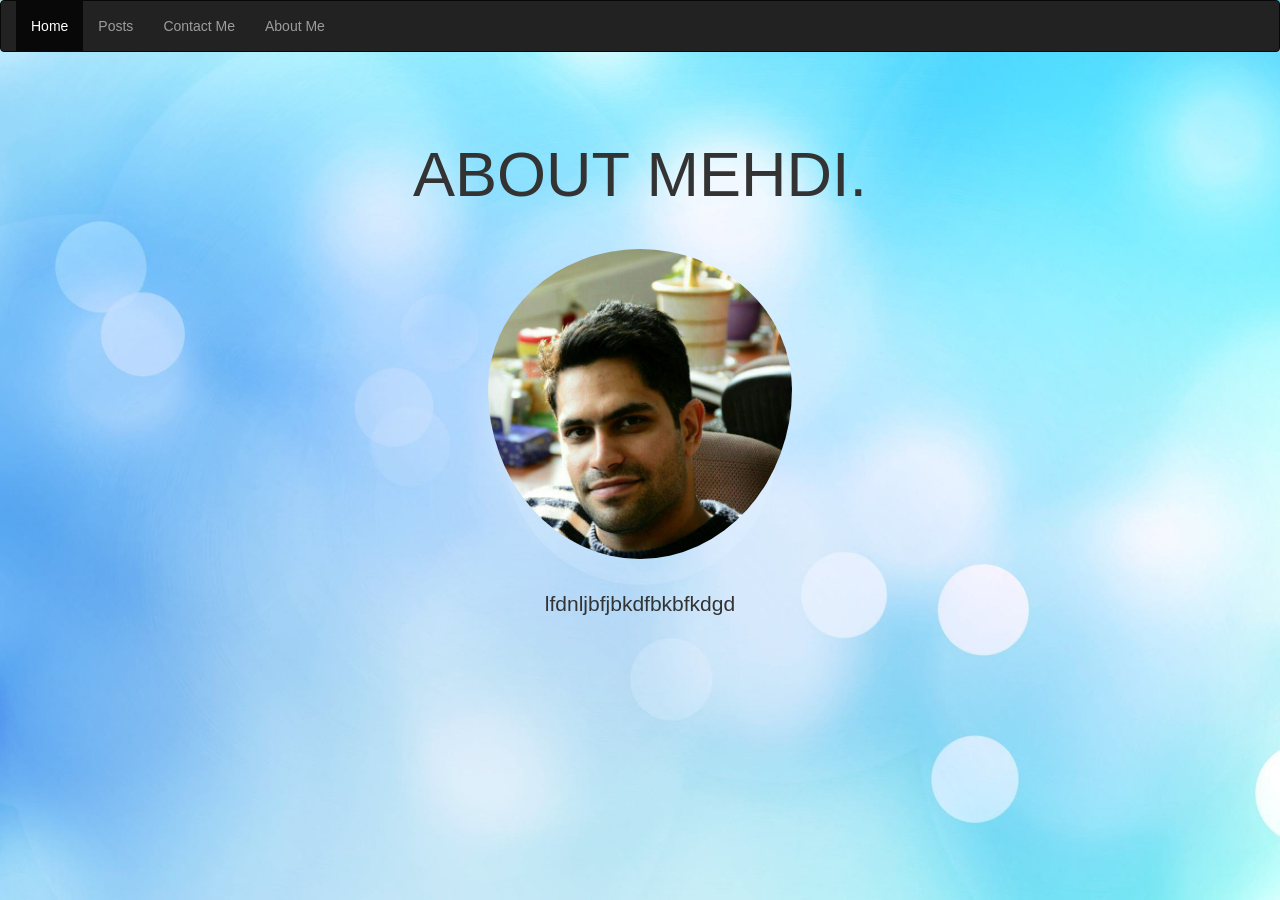
==== About-Me.html @ a386a379 "First commit" ====
<!DOCTYPE html>
<html lang="en">
  <head>
    <meta name="viewport" content="width=device-width, initial-scale=1">
    <title>Welcome To Mehdi website.</title>
    <link rel="stylesheet" type="text/css" href="css/style.css" >
    <link rel="stylesheet" type="text/css" href="css/bootstrap.min.css">
    <link rel="stylesheet" type="text/css" href="css/font-awesome.min.css">
    <link rel="stylesheet" type="text/css" href="css/bootstrap-social.css">
    <link rel="stylesheet" href="https://cdnjs.cloudflare.com/ajax/libs/font-awesome/4.6.3/css/font-awesome.min.css">
    <script src="jquery.min.js"></script>
    <script src="bootstrap.min.js"></script>
  </head>

  <body>
        <nav class="navbar navbar-inverse">
            <div class="container-fluid">
                <ul class="nav navbar-nav">
                  <li class="active"><a href="index.html">Home</a></li>
                  <li><a href="#">Posts</a></li>
                  <li><a href="#">Contact Me</a></li>
                  <li><a href="About-Me">About Me</a></li>
                </ul>
            </div>
        </nav>
 
           <div class="jumbotron jumbotron-fluid" align="center">
              <div class="container">
                <h1>ABOUT MEHDI.</h1>
              </div>
                <div class="container" align="center">
                  <img src="Me.jpg" class="img-circle" alt="Cinque Terre" width="304" height="340" style="padding-top:30px"> 
                </div>
 <p style="padding-top:30px">lfdnljbfjbkdfbkbfkdgd</p>
              <!-- <p><a class="btn btn-primary btn-lg" href="#" role="button">Learn more</a></p> -->
           </div>


    </div>
  </body>    
</html>
---- css/style.css ----
body {
    background-color: black;
    background: url(bg-3.jpg) no-repeat center center fixed; 
    -webkit-background-size: cover;
    -moz-background-size: cover;
    -o-background-size: cover;
    background-size: cover;
}


.panel{

    background-color: transparent;
}


.panel-default{
    background-color: transparent;
}

.jumbotron{
    background-color:transparent !important; 
    
}



.jumbotron h1{
    color: #fff;
}


.footer{
    margin-top: 50px;
    padding-top: 50px;
}

.navbar.navbar-default.navbar-fixed-bottom.navbar-transparent{
    background-color: transparent;
}


/* for social colors */
.btn-linkedin {
    background-color: #007bb6;
    border-color: rgba(0, 0, 0, 0.2);
    color: #fff;
}

.btn-linkedin:hover {
    background-color: #005983;
    border-color: rgba(0, 0, 0, 0.2);
    color: #fff;
}


.btn-facebook {
    background-color: #3b5998;
    border-color: rgba(0, 0, 0, 0.2);
    color: #fff;
}

.btn-facebook:hover {
    background-color: #2d4373;
    border-color: rgba(0, 0, 0, 0.2);
    color: #fff;
}

.btn-instagram {
    background-color: #3f729b;
    border-color: rgba(0, 0, 0, 0.2);
    color: #fff;
}

.btn-instagram:hover {
    background-color: #305777;
    border-color: rgba(0, 0, 0, 0.2);
    color: #fff;
}
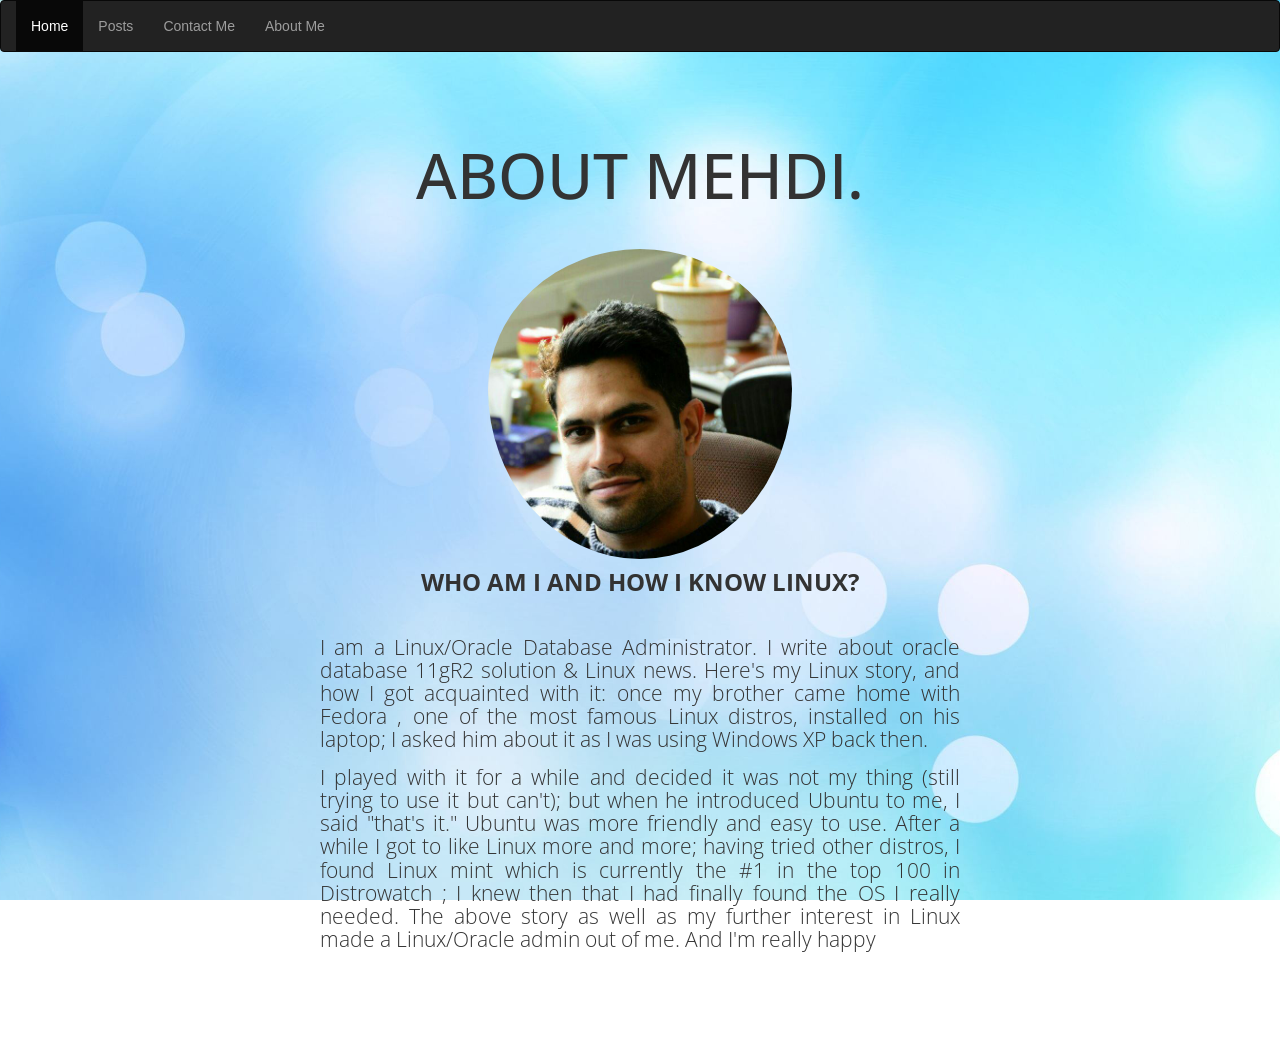
==== commit 6141bc84: "Add About-Me Page Margin" ====
--- a/About-Me.html
+++ b/About-Me.html
@@ -8,6 +8,7 @@
     <link rel="stylesheet" type="text/css" href="css/font-awesome.min.css">
     <link rel="stylesheet" type="text/css" href="css/bootstrap-social.css">
     <link rel="stylesheet" href="https://cdnjs.cloudflare.com/ajax/libs/font-awesome/4.6.3/css/font-awesome.min.css">
+    <link rel='stylesheet' type='text/css' href='https://fonts.googleapis.com/css?family=Open+Sans'>
     <script src="jquery.min.js"></script>
     <script src="bootstrap.min.js"></script>
   </head>
@@ -24,18 +25,39 @@
             </div>
         </nav>
  
-           <div class="jumbotron jumbotron-fluid" align="center">
+        
+           <div class="jumbotron" align="center">
+             
               <div class="container">
                 <h1>ABOUT MEHDI.</h1>
               </div>
+             
+
                 <div class="container" align="center">
                   <img src="Me.jpg" class="img-circle" alt="Cinque Terre" width="304" height="340" style="padding-top:30px"> 
                 </div>
- <p style="padding-top:30px">lfdnljbfjbkdfbkbfkdgd</p>
-              <!-- <p><a class="btn btn-primary btn-lg" href="#" role="button">Learn more</a></p> -->
-           </div>
+             
+
+                <h4 style="font-size:24px; font-weight: 700;">WHO AM I AND HOW I KNOW LINUX?<H4>
+             
 
 
-    </div>
+               <div class="entry-content">
+             
+                  <p style="padding-top:30px">
+                    I am a Linux/Oracle Database Administrator. I write about oracle database 11gR2 solution & Linux news. Here's my Linux story, and how I got acquainted with it: once my brother came home with  Fedora , one of the most famous Linux distros, installed on his laptop; I asked him about it as I was using Windows XP back then.</p>
+                  <p>
+                    I played with it for a while and decided it was not my thing (still trying to use it but can't);  but when he introduced  Ubuntu  to me, I said "that's it." Ubuntu was more friendly and easy to use. After a while I got to like Linux more and more; having tried other distros, I found  Linux mint which is currently the #1 in the top 100 in  Distrowatch ; I knew then that I had finally found the OS I really needed.
+                    The above story as well as my further interest in Linux made a Linux/Oracle admin out of me. And I'm really happy 
+                  </p>
+              <!-- <p><a class="btn btn-primary btn-lg" href="#" role="button">Learn more</a></p> -->
+              
+              </div>
+
+
+          </div>
+
+
+
   </body>    
 </html>
--- a/css/style.css
+++ b/css/style.css
@@ -5,6 +5,8 @@
     -moz-background-size: cover;
     -o-background-size: cover;
     background-size: cover;
+    font-family: 'Open Sans', sans-serif;
+
 }
 
 
@@ -20,7 +22,7 @@
 
 .jumbotron{
     background-color:transparent !important; 
-    
+    font-family: 'Open Sans', sans-serif;
 }
 
 
@@ -77,3 +79,12 @@
     border-color: rgba(0, 0, 0, 0.2);
     color: #fff;
 }
+
+
+
+.entry-content{
+    width: 50%;
+    margin: 0 auto;
+    text-align: justify;
+
+}
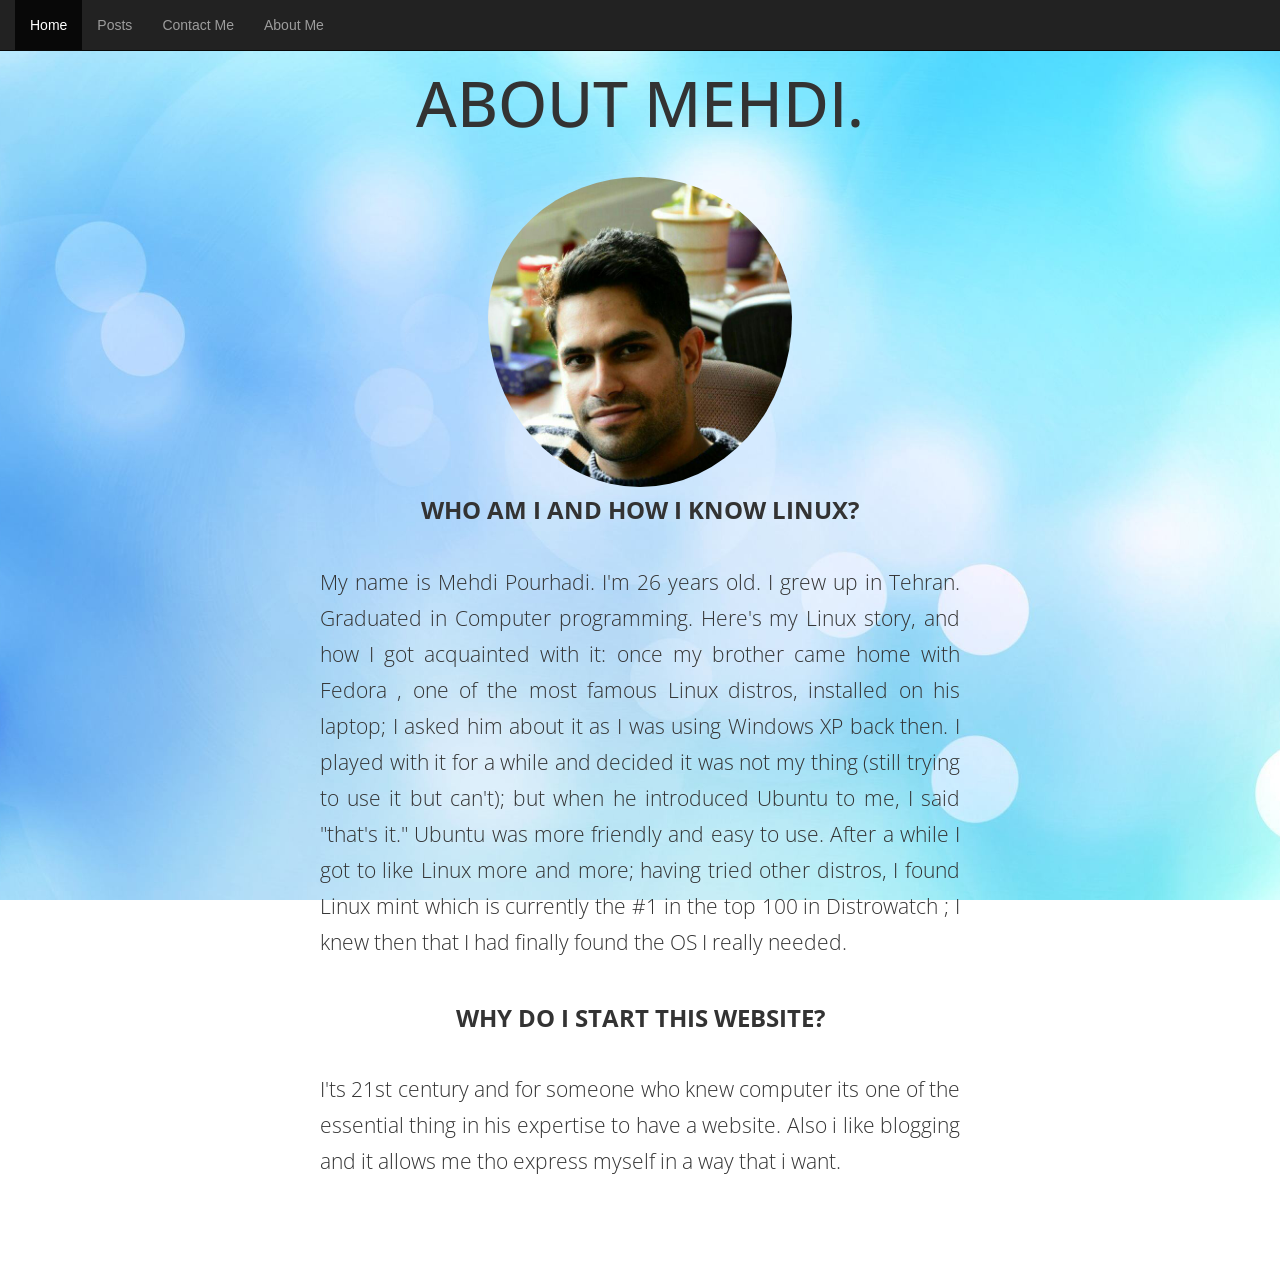
==== commit edc43224: "About-Me Page Compelete" ====
--- a/About-Me.html
+++ b/About-Me.html
@@ -14,7 +14,7 @@
   </head>
 
   <body>
-        <nav class="navbar navbar-inverse">
+        <nav class="navbar navbar-inverse navbar-fixed-top">
             <div class="container-fluid">
                 <ul class="nav navbar-nav">
                   <li class="active"><a href="index.html">Home</a></li>
@@ -44,14 +44,25 @@
 
                <div class="entry-content">
              
-                  <p style="padding-top:30px">
-                    I am a Linux/Oracle Database Administrator. I write about oracle database 11gR2 solution & Linux news. Here's my Linux story, and how I got acquainted with it: once my brother came home with  Fedora , one of the most famous Linux distros, installed on his laptop; I asked him about it as I was using Windows XP back then.</p>
-                  <p>
-                    I played with it for a while and decided it was not my thing (still trying to use it but can't);  but when he introduced  Ubuntu  to me, I said "that's it." Ubuntu was more friendly and easy to use. After a while I got to like Linux more and more; having tried other distros, I found  Linux mint which is currently the #1 in the top 100 in  Distrowatch ; I knew then that I had finally found the OS I really needed.
-                    The above story as well as my further interest in Linux made a Linux/Oracle admin out of me. And I'm really happy 
+                  <p style="padding-top:30px; padding-bottom:30px;">
+                    My name is Mehdi Pourhadi. I'm 26 years old. I grew up in Tehran. Graduated in Computer programming. Here's my Linux story, and how I got acquainted with it: once my brother came home with  Fedora , one of the most famous Linux distros, installed on his laptop; I asked him about it as I was using Windows XP back then. I played with it for a while and decided it was not my thing (still trying to use it but can't);  but when he introduced  Ubuntu  to me, I said "that's it." Ubuntu was more friendly and easy to use. After a while I got to like Linux more and more; having tried other distros, I found  Linux mint which is currently the #1 in the top 100 in  Distrowatch ; I knew then that I had finally found the OS I really needed.
                   </p>
               <!-- <p><a class="btn btn-primary btn-lg" href="#" role="button">Learn more</a></p> -->
               
+
+            <center>
+              <h4 style="font-size:24px; font-weight: 700;">WHY DO I START THIS WEBSITE?<H4>
+            </center>  
+                <p style="padding-top:30px">
+                  I'ts 21st century and for someone who knew computer its one of the essential thing in his expertise to have a website.
+                  Also i like blogging and it allows me tho express myself in a way that i want.
+                </p>
+
+
+
+
+
+
               </div>
 
 
--- a/css/style.css
+++ b/css/style.css
@@ -86,5 +86,12 @@
     width: 50%;
     margin: 0 auto;
     text-align: justify;
+    line-height: 200%;
 
+}
+
+
+h4{
+    margin-top: 10px;
+    margin-bottom: 10px;
 }
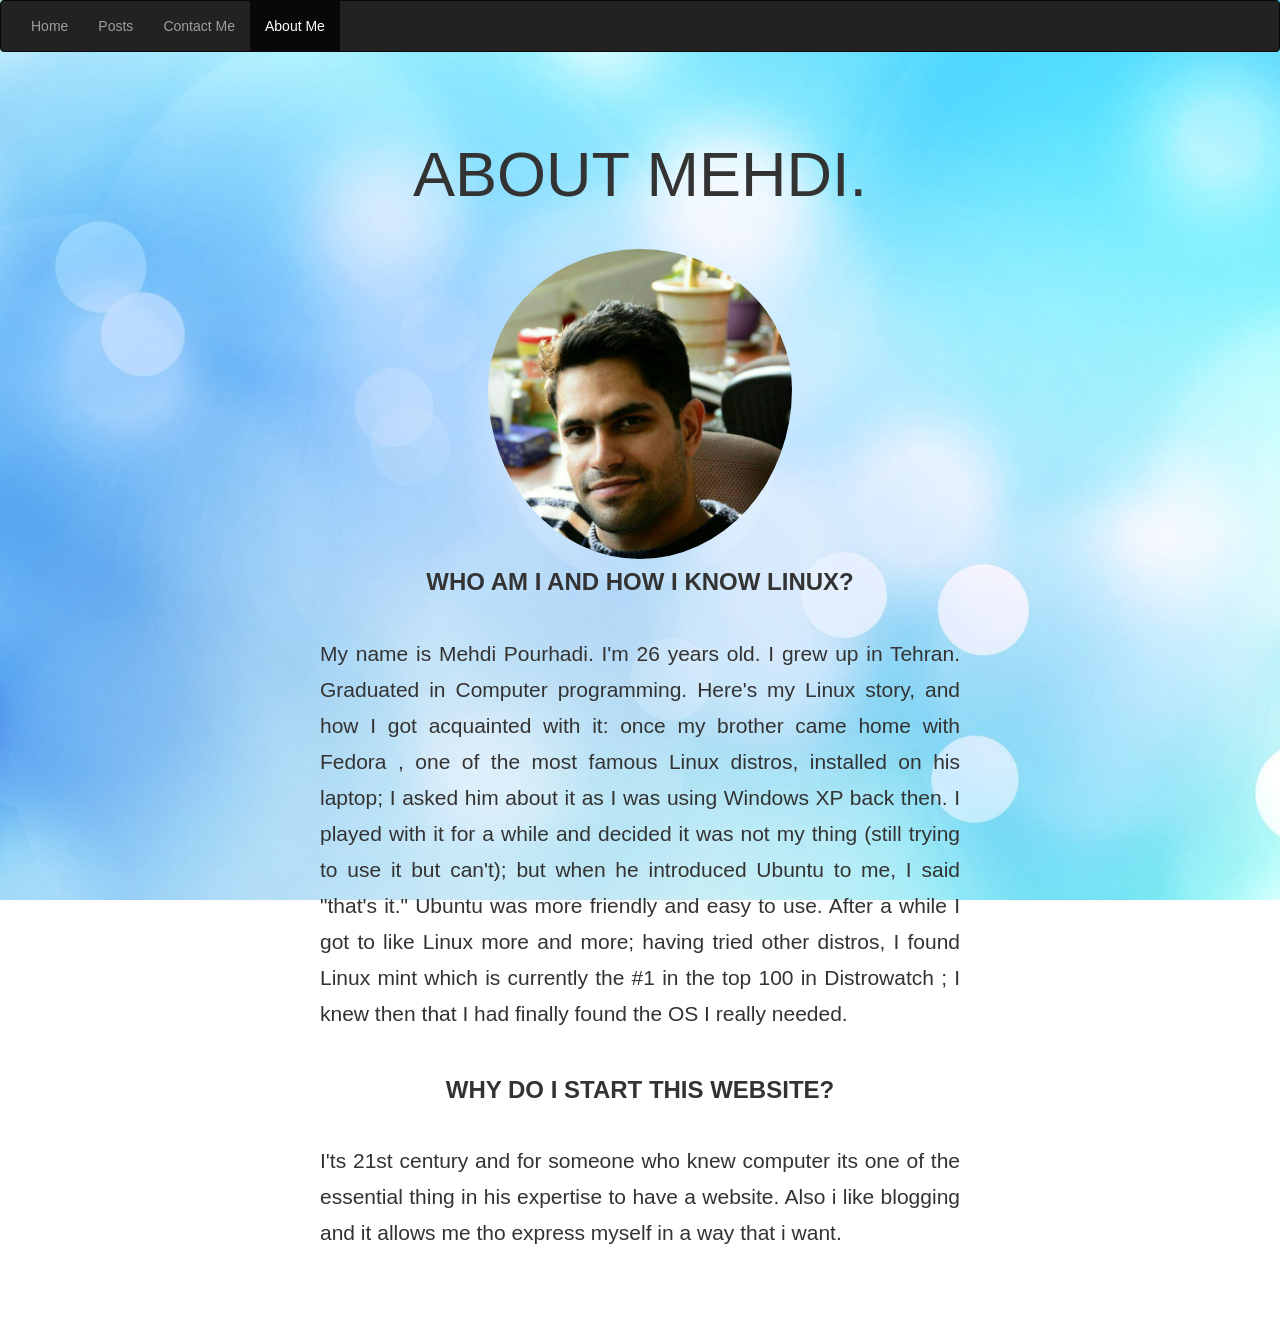
==== commit 094f6727: "fix footer issue" ====
--- a/About-Me.html
+++ b/About-Me.html
@@ -8,19 +8,18 @@
     <link rel="stylesheet" type="text/css" href="css/font-awesome.min.css">
     <link rel="stylesheet" type="text/css" href="css/bootstrap-social.css">
     <link rel="stylesheet" href="https://cdnjs.cloudflare.com/ajax/libs/font-awesome/4.6.3/css/font-awesome.min.css">
-    <link rel='stylesheet' type='text/css' href='https://fonts.googleapis.com/css?family=Open+Sans'>
     <script src="jquery.min.js"></script>
     <script src="bootstrap.min.js"></script>
   </head>
 
   <body>
-        <nav class="navbar navbar-inverse navbar-fixed-top">
+        <nav class="navbar navbar-inverse">
             <div class="container-fluid">
                 <ul class="nav navbar-nav">
-                  <li class="active"><a href="index.html">Home</a></li>
+                  <li><a href="index.html">Home</a></li>
                   <li><a href="#">Posts</a></li>
                   <li><a href="#">Contact Me</a></li>
-                  <li><a href="About-Me">About Me</a></li>
+                  <li class="active"><a href="About-Me.html">About Me</a></li>
                 </ul>
             </div>
         </nav>
--- a/css/style.css
+++ b/css/style.css
@@ -5,7 +5,6 @@
     -moz-background-size: cover;
     -o-background-size: cover;
     background-size: cover;
-    font-family: 'Open Sans', sans-serif;
 
 }
 
@@ -22,7 +21,6 @@
 
 .jumbotron{
     background-color:transparent !important; 
-    font-family: 'Open Sans', sans-serif;
 }
 
 
@@ -32,9 +30,12 @@
 }
 
 
-.footer{
-    margin-top: 50px;
-    padding-top: 50px;
+#footer{
+    position: relative;
+    bottom: 0;
+    width: 100%;
+    height: 60px;
+    background: transparent;
 }
 
 .navbar.navbar-default.navbar-fixed-bottom.navbar-transparent{
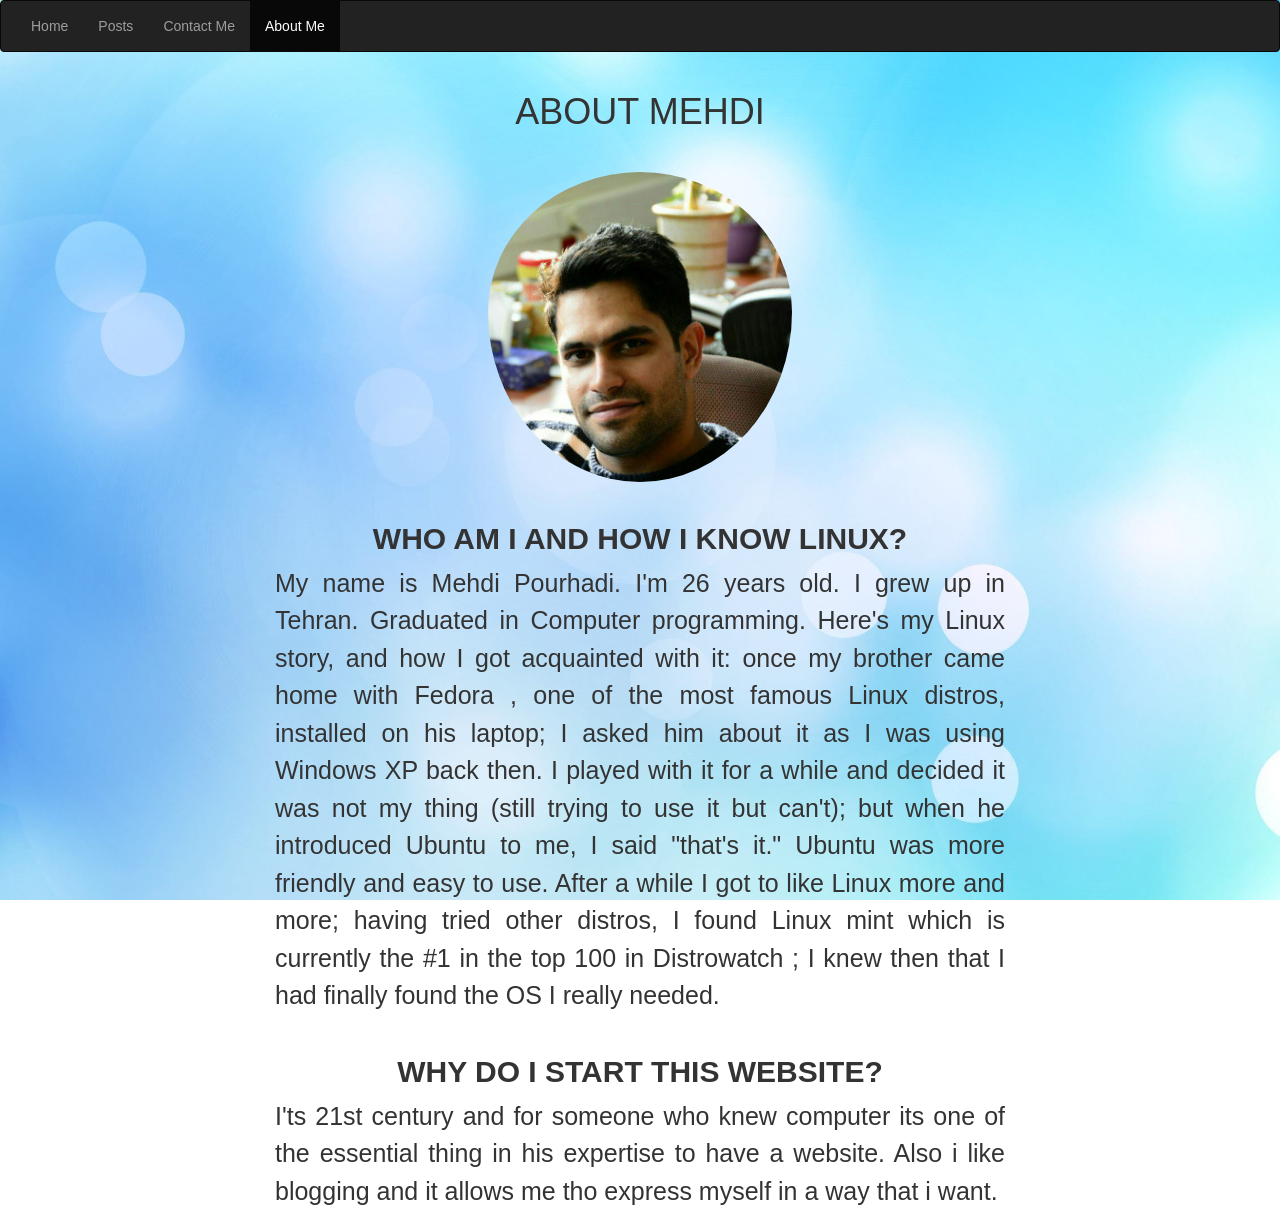
==== commit d7faf1d3: "about me page fix" ====
--- a/About-Me.html
+++ b/About-Me.html
@@ -8,6 +8,7 @@
     <link rel="stylesheet" type="text/css" href="css/font-awesome.min.css">
     <link rel="stylesheet" type="text/css" href="css/bootstrap-social.css">
     <link rel="stylesheet" href="https://cdnjs.cloudflare.com/ajax/libs/font-awesome/4.6.3/css/font-awesome.min.css">
+    <link rel="icon" type="image/x-icon" href="css/tux-icon.ico">
     <script src="jquery.min.js"></script>
     <script src="bootstrap.min.js"></script>
   </head>
@@ -17,56 +18,42 @@
             <div class="container-fluid">
                 <ul class="nav navbar-nav">
                   <li><a href="index.html">Home</a></li>
-                  <li><a href="#">Posts</a></li>
-                  <li><a href="#">Contact Me</a></li>
+                  <li><a href="My-Posts.html">Posts</a></li>
+                  <li><a href="Contact-Me.html">Contact Me</a></li>
                   <li class="active"><a href="About-Me.html">About Me</a></li>
                 </ul>
             </div>
         </nav>
  
-        
-           <div class="jumbotron" align="center">
-             
-              <div class="container">
-                <h1>ABOUT MEHDI.</h1>
-              </div>
-             
-
-                <div class="container" align="center">
-                  <img src="Me.jpg" class="img-circle" alt="Cinque Terre" width="304" height="340" style="padding-top:30px"> 
+        <div class="container" style="text-align: center">
+            <div class="row">
+                <div class="col-lg-8 col-lg-offset-2 col-md-10 col-md-offset-1">
+                    <div class="page-heading">
+                        <h1>ABOUT MEHDI</h1>
+                        <img src="Me.jpg" class="img-circle" alt="Cinque Terre" width="304" height="340" style="padding-top:30px"> 
+                    </div>
                 </div>
-             
-
-                <h4 style="font-size:24px; font-weight: 700;">WHO AM I AND HOW I KNOW LINUX?<H4>
-             
+            </div>
+        </div>
 
 
-               <div class="entry-content">
-             
-                  <p style="padding-top:30px; padding-bottom:30px;">
-                    My name is Mehdi Pourhadi. I'm 26 years old. I grew up in Tehran. Graduated in Computer programming. Here's my Linux story, and how I got acquainted with it: once my brother came home with  Fedora , one of the most famous Linux distros, installed on his laptop; I asked him about it as I was using Windows XP back then. I played with it for a while and decided it was not my thing (still trying to use it but can't);  but when he introduced  Ubuntu  to me, I said "that's it." Ubuntu was more friendly and easy to use. After a while I got to like Linux more and more; having tried other distros, I found  Linux mint which is currently the #1 in the top 100 in  Distrowatch ; I knew then that I had finally found the OS I really needed.
+<!-- Main Content -->
+    <div class="container" style="padding-top: 30px;>
+        <div class="row">
+            <div class="col-lg-8 col-lg-offset-2 col-md-10 col-md-offset-1">
+                <h4 style="font-size:30px; font-weight: 700; text-align: center">WHO AM I AND HOW I KNOW LINUX?<H4>
+                  <p style="line-height: 1.5; font-size: 25px; text-align: justify;">My name is Mehdi Pourhadi. I'm 26 years old. I grew up in Tehran. Graduated in Computer programming. Here's my Linux story, and how I got acquainted with it: once my brother came home with  Fedora , one of the most famous Linux distros, installed on his laptop; I asked him about it as I was using Windows XP back then. I played with it for a while and decided it was not my thing (still trying to use it but can't);  but when he introduced  Ubuntu  to me, I said "that's it." Ubuntu was more friendly and easy to use. After a while I got to like Linux more and more; having tried other distros, I found  Linux mint which is currently the #1 in the top 100 in  Distrowatch ; I knew then that I had finally found the OS I really needed.
                   </p>
-              <!-- <p><a class="btn btn-primary btn-lg" href="#" role="button">Learn more</a></p> -->
-              
-
-            <center>
-              <h4 style="font-size:24px; font-weight: 700;">WHY DO I START THIS WEBSITE?<H4>
-            </center>  
-                <p style="padding-top:30px">
-                  I'ts 21st century and for someone who knew computer its one of the essential thing in his expertise to have a website.
-                  Also i like blogging and it allows me tho express myself in a way that i want.
-                </p>
 
 
+                <h4 style="font-size:30px; font-weight: 700; text-align: center; padding-top: 30px;">WHY DO I START THIS WEBSITE?<H4>
+                  <p style="line-height: 1.5; font-size: 25px; text-align: justify;">  I'ts 21st century and for someone who knew computer its one of the essential thing in his expertise to have a website.
+                  Also i like blogging and it allows me tho express myself in a way that i want.
+                  </p>
 
-
-
-
-              </div>
-
-
-          </div>
-
+            </div>
+        </div>
+    </div>
 
 
   </body>    
